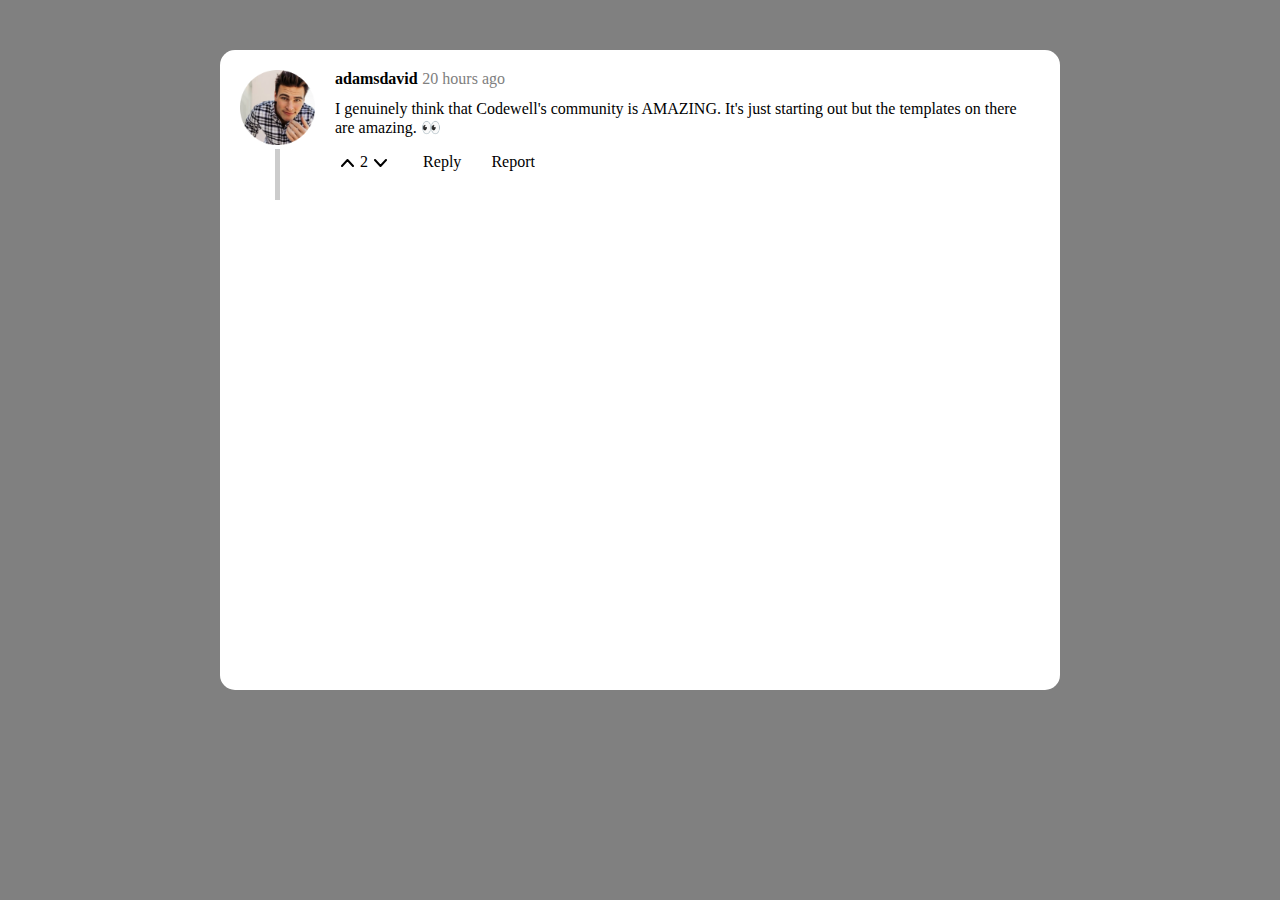
==== Comment Starter Files/index.html @ 0410e165 "Semi working pt3" ====
<!DOCTYPE html>
<html>
<head>
    <meta charset="UTF-8">
    <meta name="description" content="Free Web tutorials">
    <meta name="keywords" content="HTML, CSS, JavaScript">
    <meta name="author" content="Liam McBride">
    <script src="js/main.js" defer></script>
    <link rel="stylesheet" href="main.css">
    <!-- <link rel="icon"> -->
    <title>Liam McBride</title>
</head>
<body>
    <div class="background-div">
        <div class="message-div">
            <div class="left-div">
                <img src="Assets/User Avatar.png" class="avatar-image">
                <div class="vertical-line-div"></div>
            </div>
            <div class="right-div">
                <div class="meta-div">
                    <div class="username">adamsdavid</div>
                    <div class="timestamp">20 hours ago</div>
                </div>
                <div class="data-div">
                    <p class="comment">
                        I genuinely think that Codewell's community is AMAZING. It's just
                        starting out but the templates on there are amazing. 👀
                    </p>
                    <ul class="options-ul">
                        <li class="options-li">
                            <div class="vote-div">
                                <ul>
                                    <li>
                                        <button class="arrow-button">
                                            <img src="Assets/Up.svg">
                                        </button>
                                    </li>
                                    <li>
                                        <div class="vote-counter">2</div>
                                    </li>
                                    <li>
                                        <button class="arrow-button">
                                            <img src="Assets/Down.svg">
                                        </button>
                                    </li>
                                </ul>
                            </div>
                        </li>
                        <li class="options-li">
                            <a class="reply-div">Reply</a>
                        </li>
                        <li class="options-li">
                            <a class="report-div">Report</a>
                        </li>
                    </ul>
                </div>
                
            </div>
        </div>
    </div>
</body>
<footer>
</footer>
</html>
---- Comment Starter Files/main.css ----
body{
    margin: 0;
    padding: 50px;
    background-color: gray;
}

ul{
    list-style-type: none;
    
    align-items: center;
    display: flex;
    margin: 0;
    padding: 0;
    overflow: hidden;
}

a:hover{
    color: rgb(72, 162, 223);
}

.options-ul{
    list-style-type: none;
    justify-content: space-between;
    align-items: center;
    display: flex;
    margin: 0;
    padding: 0;
    overflow: hidden;
    width: 200px;
}

.options-li{

}

.arrow-button{
    border: none;
    background: none;
}

.background-div{
    background-color: white;
    width: 800px;
    height: 600px;
    border-radius: 15px;
    margin: auto;
    padding: 20px;
}

.message-div{
    display: grid;
    grid-template-columns: .1fr 1fr;
    grid-gap: 20px;
}

.left-div{
    justify-items: center;
    width: 75px;
    
}

.right-div{
    
}

.avatar-image{
    width: 75px;
    height: 75px;
}

.vertical-line-div{
    width: 5px;
    height: 50%;
    background-color: rgba(128, 128, 128, 0.404);
    margin: 0 auto;
}

.meta-div{
    width: 170px;
}

.username{
    float: left;
    font-weight: bold;
}

.timestamp{
    float: right;
    color: gray;
}

.data-div{
    clear: both;
    margin-top: 30px;
}
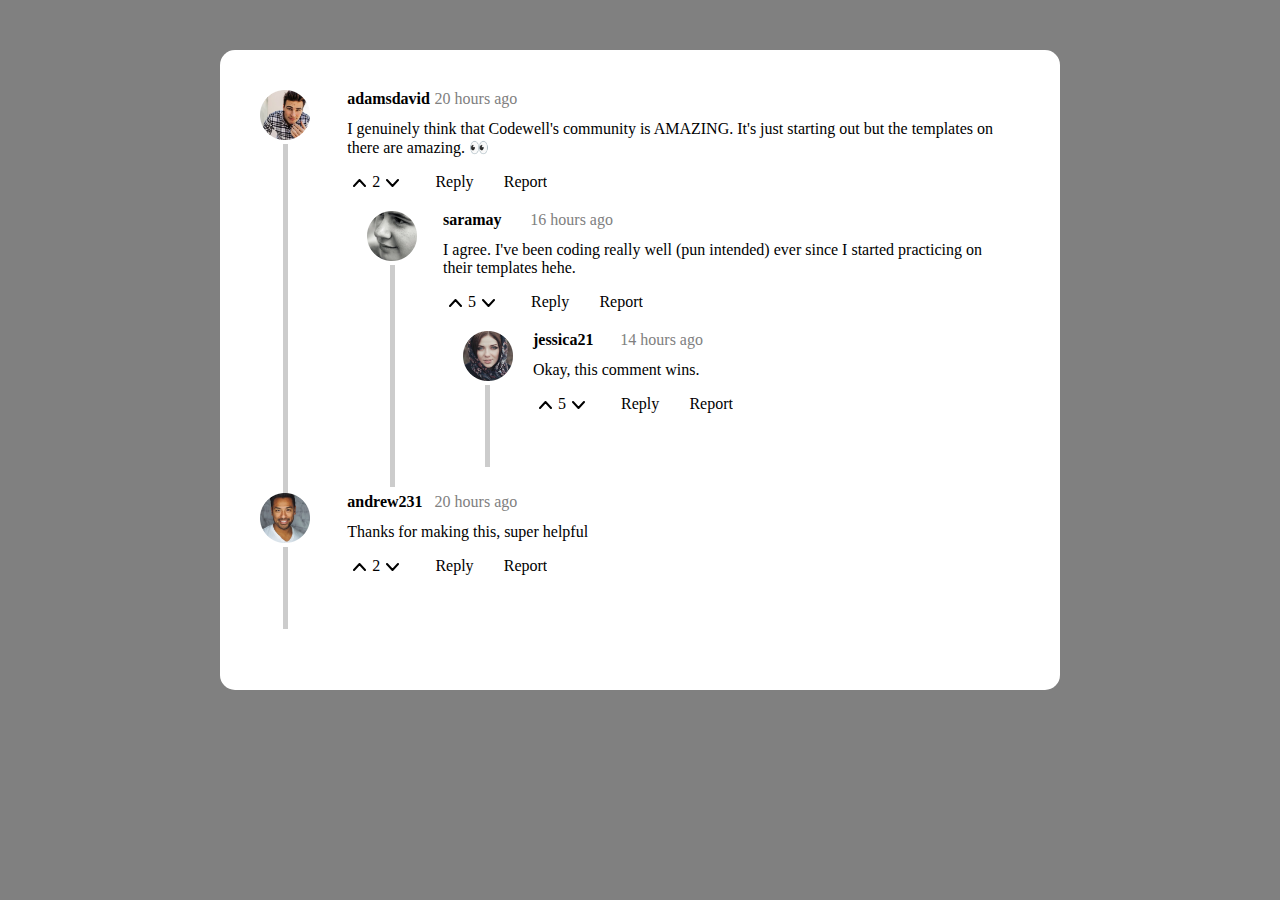
==== commit 24f87c15: "p4" ====
--- a/Comment Starter Files/index.html
+++ b/Comment Starter Files/index.html
@@ -54,6 +54,143 @@
                             <a class="report-div">Report</a>
                         </li>
                     </ul>
+                    <div class="message-div">
+                        <div class="left-div">
+                            <img src="Assets/User Avatar-1.png" class="avatar-image">
+                            <div class="vertical-line-div"></div>
+                        </div>
+                        <div class="right-div">
+                            <div class="meta-div">
+                                <div class="username">saramay</div>
+                                <div class="timestamp">16 hours ago</div>
+                            </div>
+                            <div class="data-div">
+                                <p class="comment">
+                                    I agree. I've been coding really well (pun intended)
+                                    ever since I started practicing on their templates hehe.
+                                </p>
+                                <ul class="options-ul">
+                                    <li class="options-li">
+                                        <div class="vote-div">
+                                            <ul>
+                                                <li>
+                                                    <button class="arrow-button">
+                                                        <img src="Assets/Up.svg">
+                                                    </button>
+                                                </li>
+                                                <li>
+                                                    <div class="vote-counter">5</div>
+                                                </li>
+                                                <li>
+                                                    <button class="arrow-button">
+                                                        <img src="Assets/Down.svg">
+                                                    </button>
+                                                </li>
+                                            </ul>
+                                        </div>
+                                    </li>
+                                    <li class="options-li">
+                                        <a class="reply-div">Reply</a>
+                                    </li>
+                                    <li class="options-li">
+                                        <a class="report-div">Report</a>
+                                    </li>
+                                </ul>
+                            </div>
+                            <div class="message-div">
+                                <div class="left-div">
+                                    <img src="Assets/User Avatar-2.png" class="avatar-image">
+                                    <div class="vertical-line-div"></div>
+                                </div>
+                                <div class="right-div">
+                                    <div class="meta-div">
+                                        <div class="username">jessica21</div>
+                                        <div class="timestamp">14 hours ago</div>
+                                    </div>
+                                    <div class="data-div">
+                                        <p class="comment">
+                                            Okay, this comment wins.
+                                        </p>
+                                        <ul class="options-ul">
+                                            <li class="options-li">
+                                                <div class="vote-div">
+                                                    <ul>
+                                                        <li>
+                                                            <button class="arrow-button">
+                                                                <img src="Assets/Up.svg">
+                                                            </button>
+                                                        </li>
+                                                        <li>
+                                                            <div class="vote-counter">5</div>
+                                                        </li>
+                                                        <li>
+                                                            <button class="arrow-button">
+                                                                <img src="Assets/Down.svg">
+                                                            </button>
+                                                        </li>
+                                                    </ul>
+                                                </div>
+                                            </li>
+                                            <li class="options-li">
+                                                <a class="reply-div">Reply</a>
+                                            </li>
+                                            <li class="options-li">
+                                                <a class="report-div">Report</a>
+                                            </li>
+                                        </ul>
+                                    </div>
+                                    
+                                </div>
+                                
+                            </div>
+                            
+                        </div>
+                    </div>
+                </div>
+                
+            </div>
+        </div>
+        <div class="message-div">
+            <div class="left-div">
+                <img src="Assets/User Avatar-3.png" class="avatar-image">
+                <div class="vertical-line-div"></div>
+            </div>
+            <div class="right-div">
+                <div class="meta-div">
+                    <div class="username">andrew231</div>
+                    <div class="timestamp">20 hours ago</div>
+                </div>
+                <div class="data-div">
+                    <p class="comment">
+                        Thanks for making this, super helpful
+                    </p>
+                    <ul class="options-ul">
+                        <li class="options-li">
+                            <div class="vote-div">
+                                <ul>
+                                    <li>
+                                        <button class="arrow-button">
+                                            <img src="Assets/Up.svg">
+                                        </button>
+                                    </li>
+                                    <li>
+                                        <div class="vote-counter">2</div>
+                                    </li>
+                                    <li>
+                                        <button class="arrow-button">
+                                            <img src="Assets/Down.svg">
+                                        </button>
+                                    </li>
+                                </ul>
+                            </div>
+                        </li>
+                        <li class="options-li">
+                            <a class="reply-div">Reply</a>
+                        </li>
+                        <li class="options-li">
+                            <a class="report-div">Report</a>
+                        </li>
+                    </ul>
                 </div>
                 
             </div>
--- a/Comment Starter Files/main.css
+++ b/Comment Starter Files/main.css
@@ -51,12 +51,13 @@
     display: grid;
     grid-template-columns: .1fr 1fr;
     grid-gap: 20px;
+    padding: 20px;
 }
 
 .left-div{
     justify-items: center;
-    width: 75px;
-    
+    width: 50px;
+    height: 100%;    
 }
 
 .right-div{
@@ -64,13 +65,13 @@
 }
 
 .avatar-image{
-    width: 75px;
-    height: 75px;
+    width: 50px;
+    height: 50px;
 }
 
 .vertical-line-div{
     width: 5px;
-    height: 50%;
+    height: 100%;
     background-color: rgba(128, 128, 128, 0.404);
     margin: 0 auto;
 }
